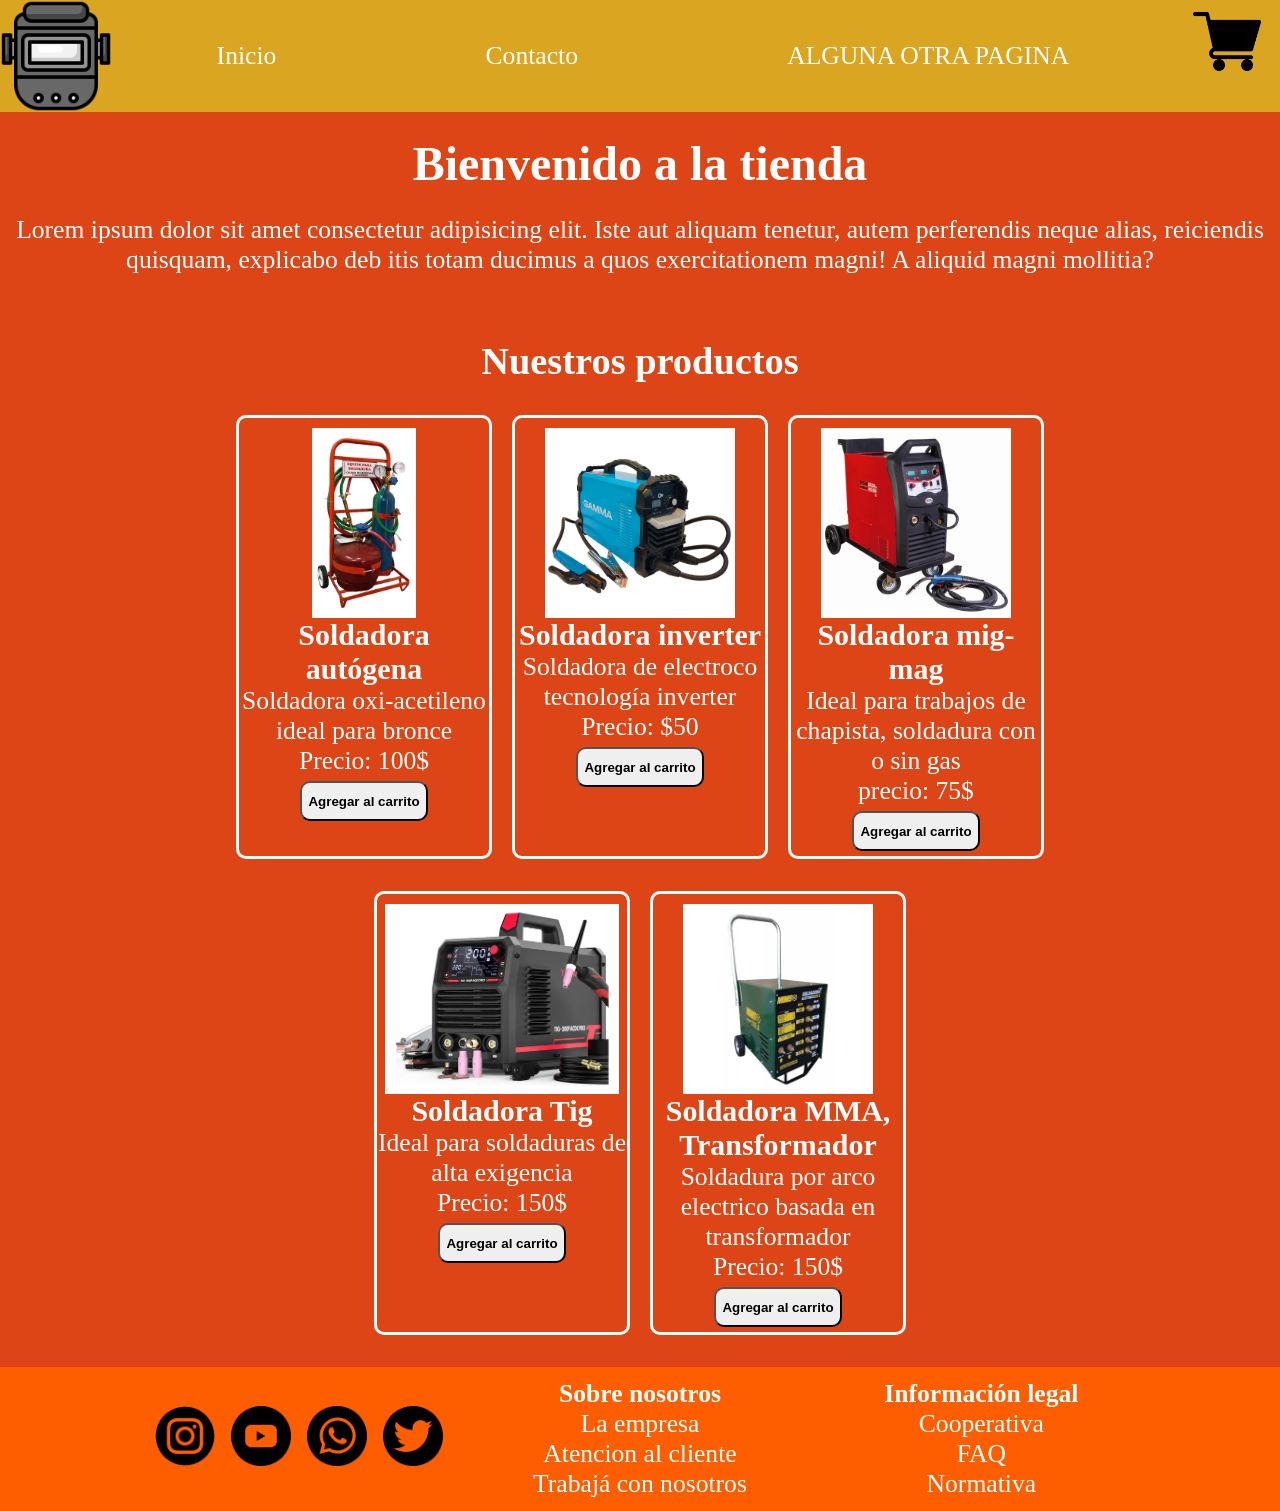
==== index.html @ 5fbb9aa5 "Subida del proyecto a git-repo" ====
<!DOCTYPE html>
<html lang="es">
<head>
    <meta charset="UTF-8">
    <meta name="viewport" content="width=device-width, initial-scale=1.0">
    <title>Tienda genérica</title>
    <link rel="stylesheet"href="/css/styles.css">
</head>


<body>
 <div class="contenedor_header">
    <div class="logo">
        <img src="/multimedia/flaticons/soldador (1).png">
    </div>
    
    <nav class="nav_bar">
   
        <ul>
            <li><a href="index.html">Inicio</a></li>
            <li><a href="/pages/contacto.html">Contacto</a></li>
            <li><a>ALGUNA OTRA PAGINA</a></li>
        </ul>
    </nav>

    <div class="logo-carrito"><img src="/multimedia/flaticons/carrito-de-compras.png"></div>
</div>
    <h1>Bienvenido a la tienda</h1>
    
    <p class="parrafo-home">Lorem ipsum dolor sit amet consectetur adipisicing elit. Iste aut aliquam tenetur, autem perferendis neque alias, reiciendis quisquam, explicabo deb
        itis totam ducimus a quos exercitationem magni! A aliquid magni mollitia?</p>    
    
        <h2 class="h2_home">Nuestros productos</h2>
<main>
    <section class="contenedor-productos">
        <article class="contenedor-articulo">
            <img src="/multimedia/autogena.jpeg"></img>
            <h3>Soldadora autógena</h3>
            <p>Soldadora oxi-acetileno ideal para bronce</p>
            <p>Precio: 100$</p>
            <button>Agregar al carrito</button>
        </article>
    
    
    
    
    
        <article class="contenedor-articulo">
            <img src="/multimedia/inverter.jpeg">
            <h3>Soldadora inverter</h3>
            <p>Soldadora de electroco tecnología inverter</p>
            <p>Precio: $50</p>
            <button>Agregar al carrito</button>
        </article>
        
        <article class="contenedor-articulo">
            <img src="/multimedia/mig-mag.jpeg">
            <h3>Soldadora mig-mag</h3>
            <p>Ideal para trabajos de chapista, soldadura con o sin gas</p>
            <p>precio: 75$</p>
            <button>Agregar al carrito</button>
        </article>
        
        <article class="contenedor-articulo">
            <img src="/multimedia/tig.jpeg">
            <h3>Soldadora Tig</h3>
            <p>Ideal para soldaduras de alta exigencia</p>
            <p>Precio: 150$</p>
            <button>Agregar al carrito</button>
        </article>

       <article class="contenedor-articulo">
            <img src="/multimedia/Transformador.jpg">
            <h3>Soldadora MMA, Transformador</h3>
            <p>Soldadura por arco electrico basada en transformador</p>
            <p>Precio: 150$</p>
            <button>Agregar al carrito</button>
        </article>
    
    
    
    </section>

</main>



<footer>
    <div class="div_icons">
        <ul class="footer_ul_icons">
            <li><img src="./multimedia/flaticons/instagram.png"></li>
            <li><img src="./multimedia/flaticons/youtube.png"></li>
            <li><img src="./multimedia/flaticons/whatsapp.png"></li>
            <li><img src="./multimedia/flaticons/gorjeo.png"></li>
        </ul>
    </div>

    <div class="div_sobre_nosotros">
        <h4>Sobre nosotros</h4>
        <ul>
            <li><a href="https://google.com">La empresa</a></li>
            <li><a>Atencion al cliente</a></li>
            <li><a>Trabajá con nosotros</a></li>
        </ul>
    </div>
    
    <div class="div_info_legal">
        <h4>Información legal</h4>
        <ul>
            <li><a>Cooperativa</a></li>
            <li><a>FAQ</a></li>
            <li><a>Normativa</a></li>
        </ul>
    </div>
</footer>

</body>
</html>
---- css/styles.css ----
* {
    margin: 0;
    padding: 0;
    box-sizing: border-box;
}

html {
    font-size: 62,5%;
}


body {
    font-family: 'Times New Roman', Times, serif;
    font-size: 1.6rem;
    background-color: rgb(221, 69, 23);
    color: white;

}


h1 {
    text-align: center;
    font-size: 3rem;
    line-height: 2.15;
}

main {
    width: 80%;
    justify-items: center;
    margin: auto;}


.contenedor_header{
    display: flex;
    height: 7rem;
    background-color: goldenrod;
}
.nav_bar{
    display: inline-flex;
    flex-direction: row;
    background-color: goldenrod;
    height: 100%;
    justify-content: center;
    width: 100%;

}

.logo{
    display: flex;
    height: 100%;
    justify-content: center;
    width: 10%;
}
.logo img{
    height: 100%;
}

.logo-carrito{
    display: flex;
    height: 100%;
    justify-content: center;
    width: 10%;
    margin-top: .5rem;
}
.logo-carrito img{
    height: 60%;
}
.nav_bar ul{
    display: flex;
    justify-content: space-evenly;
    width: 100%;
    background-color: goldenrod;
    list-style: none;
}

.nav_bar ul li{
    display: block;

    flex-grow: 1;
    text-align: center; 
    height: 60%;
    margin: auto;
}
.nav_bar ul li a{
    display: block;
    color: white;
    height: 100%;
    align-content: center;
}

.nav_bar ul li a{
    text-decoration: none;
}

/* -------------------------------------- HOME ------------------------------------*/
.contenedor-productos{
    width: 100%;
    display: flex;
    flex-direction: row;
    flex-wrap: wrap;
    align-content:space-evenly;
    column-gap: 20px;
    justify-content: center;

}
.contenedor-articulo{
    display: flex;
    align-items: center;
    flex-direction: column;
    margin-top: 2rem;
    width: 25%;
    text-align: center;
    border-style: solid;
    border-radius: 10px;
}

.contenedor-productos article img{
    height: 200px;
    width: 100%;
    border-radius: 4px;
    padding-top: 10px;
    object-fit: contain;
}

.parrafo-home{
    text-align: center;
}

.h2_home{
    display: block;
    text-align: center;
    margin-top: 4rem;
}

/* --------------------------------------PAGINA CONTACTO ------------------------------------*/

.contenedor_total{
    margin: 0;
    width: 60%;
    display: flex;
    flex-direction: row;
    flex-wrap: wrap;
    justify-content: center;
    margin: auto;
    height: 8rem;
    align-items:flex-end;
}
.contacto_h1{
    margin-bottom: 30px;
    font-size: 5rem;
}

.contenedor_form {
    display: flex;
    flex-direction: column;
    height: 90%;
    flex: 1 1 50%;
}

.contenedor_label_input{
    margin:auto 0;
    display: flex;
    align-items: center;

}

.contenedor_label_input label{
    padding-left: 40%;
    text-align: left;
    margin: 0 auto;
}
.contenedor_form div input{
    height: 75%;
    margin-left: 10px;
    width: 12rem;
}


.contenedor_botones button{
    padding: 4px;
    margin: 10px;
    width: 5rem;
}
.contenedor_botones{
    height: 100%;
    display: flex;
    flex-direction: row;
    align-items: center;
    justify-content: center;
    flex: 0 0 100%;
    height: 20%;
    margin-top: 15px;
}


.contenedor_mensaje{
    display: flex;
    flex-direction: column;
    flex: 1 1 50%;
    height: 110%;
}

.contenedor_mensaje label{
    text-align: center;
    height: 30%;
}

.contenedor_mensaje textarea{
    margin: 0 5%;
    height: 100%;
    resize: none;
}

article button{
    height: 2.5rem;
    margin: 5px;
    width: 8rem;
    border-radius: 10px;
    font-weight: 700;
    
}
/* -------------------------------------- FOOTER ------------------------------------*/


footer {
    margin-top: 2rem;
    height: 9rem;
    width: 100%;
    background-color: rgb(255, 94, 0);
    display: flex;
    justify-content: space-evenly;
    padding: 0 10%;
}

.footer_ul_icons{
    display: flex;
    text-decoration: none;
    list-style: none;
    justify-content: center;
}
.footer_ul_icons li img {
height: 60px;
margin: 8px;
}

footer div{
    align-content: center;
    width: 100%;
    text-align: center;
}


.div_sobre_nosotros ul, .div_info_legal ul{
    
    list-style: none;
}

.div_sobre_nosotros ul li a:hover, .div_info_legal ul li a:hover{
    color: black;
    font-size: larger;
}

.div_sobre_nosotros ul li a, .div_info_legal ul li a{
    text-decoration: none;
    color: white;
}
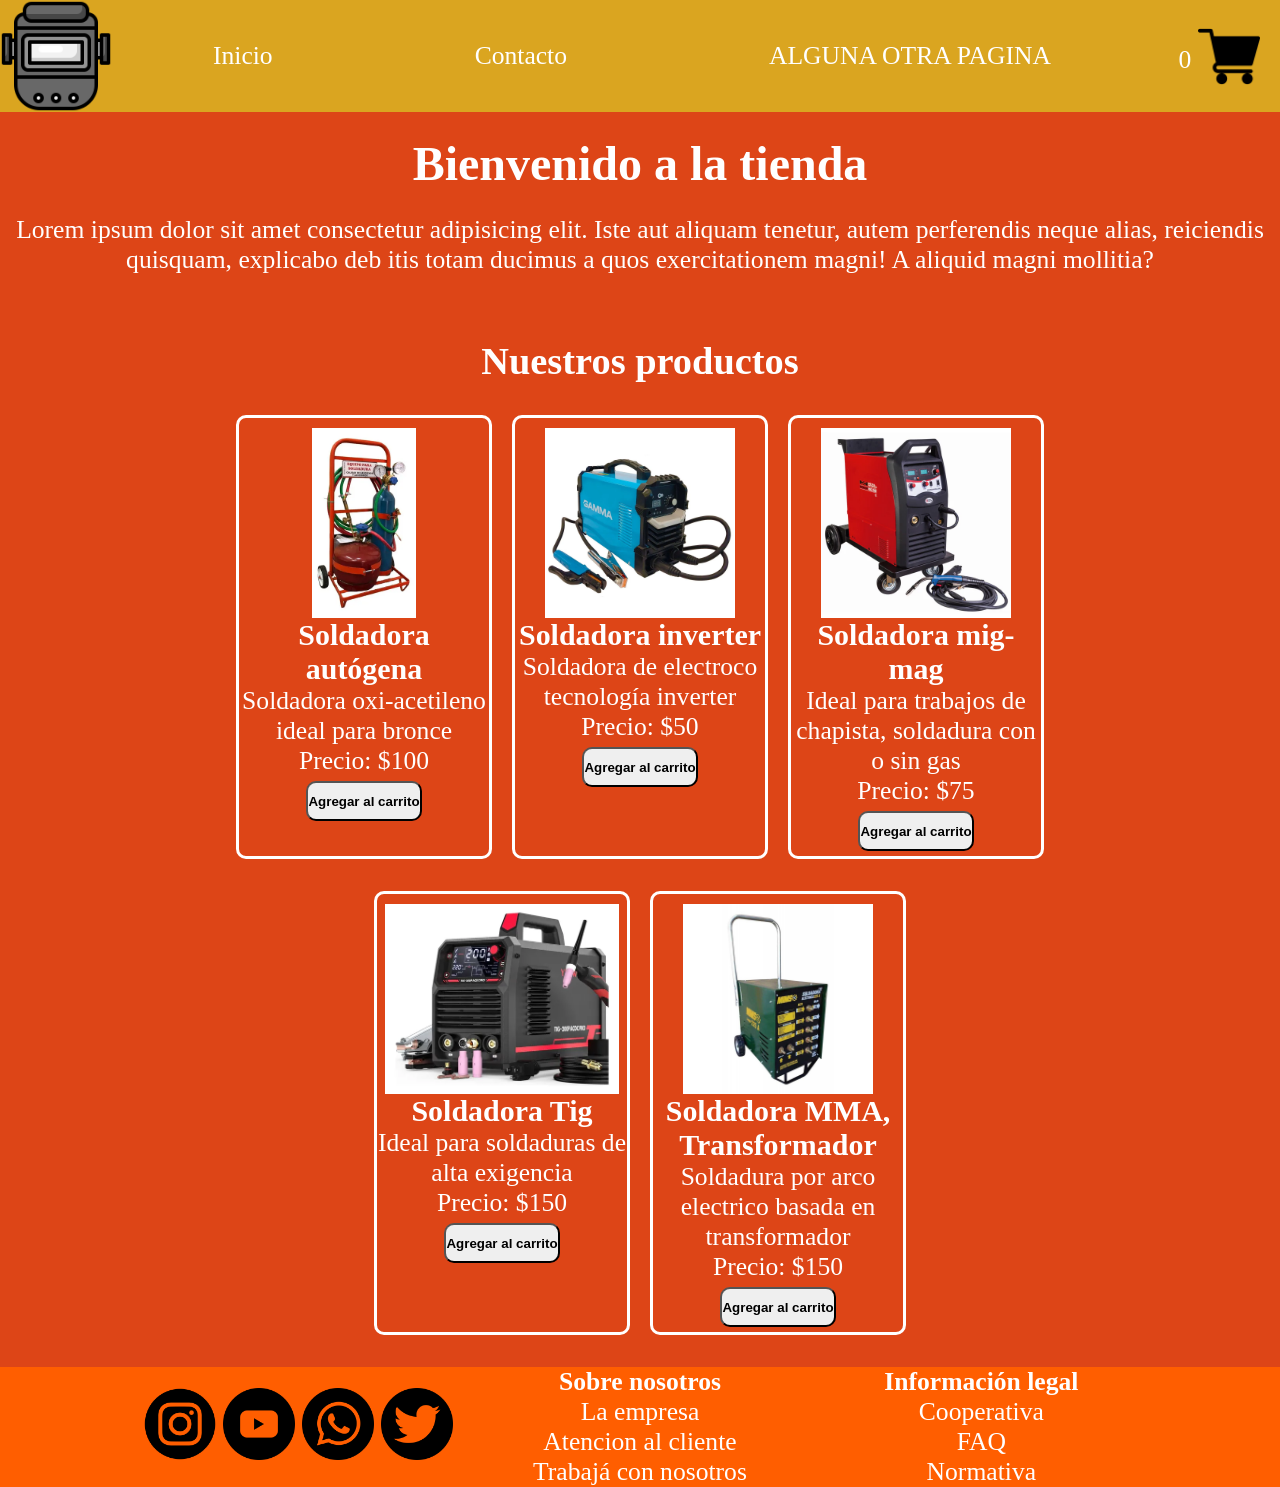
==== commit 08e5873b: "Se agregó carrito funcional y adición de productos por medio de una estructura de datos" ====
--- a/index.html
+++ b/index.html
@@ -4,26 +4,32 @@
     <meta charset="UTF-8">
     <meta name="viewport" content="width=device-width, initial-scale=1.0">
     <title>Tienda genérica</title>
-    <link rel="stylesheet"href="/css/styles.css">
+    <link rel="stylesheet" href="./css/styles.css">
 </head>
 
 
 <body>
  <div class="contenedor_header">
     <div class="logo">
-        <img src="/multimedia/flaticons/soldador (1).png">
+        <img src="./multimedia/flaticons/soldador (1).png">
     </div>
     
     <nav class="nav_bar">
    
         <ul>
             <li><a href="index.html">Inicio</a></li>
-            <li><a href="/pages/contacto.html">Contacto</a></li>
+            <li><a href="./pages/contacto.html">Contacto</a></li>
             <li><a>ALGUNA OTRA PAGINA</a></li>
         </ul>
     </nav>
 
-    <div class="logo-carrito"><img src="/multimedia/flaticons/carrito-de-compras.png"></div>
+    <div class="logo-carrito">
+        <p id="contador_carrito">0</p>
+        <a href="./pages/carrito.html">
+        <img src="./multimedia/flaticons/carrito-de-compras.png">
+        </a>
+        
+    </div>
 </div>
     <h1>Bienvenido a la tienda</h1>
     
@@ -32,21 +38,21 @@
     
         <h2 class="h2_home">Nuestros productos</h2>
 <main>
-    <section class="contenedor-productos">
+    <section class="contenedor-productos" id="contenedor-productos">
+        
+        
+        
+        <!-- 
         <article class="contenedor-articulo">
-            <img src="/multimedia/autogena.jpeg"></img>
+            <img src="./multimedia/autogena.jpeg"></img>
             <h3>Soldadora autógena</h3>
             <p>Soldadora oxi-acetileno ideal para bronce</p>
             <p>Precio: 100$</p>
             <button>Agregar al carrito</button>
         </article>
     
-    
-    
-    
-    
         <article class="contenedor-articulo">
-            <img src="/multimedia/inverter.jpeg">
+            <img src="./multimedia/inverter.jpeg">
             <h3>Soldadora inverter</h3>
             <p>Soldadora de electroco tecnología inverter</p>
             <p>Precio: $50</p>
@@ -54,7 +60,7 @@
         </article>
         
         <article class="contenedor-articulo">
-            <img src="/multimedia/mig-mag.jpeg">
+            <img src="./multimedia/mig-mag.jpeg">
             <h3>Soldadora mig-mag</h3>
             <p>Ideal para trabajos de chapista, soldadura con o sin gas</p>
             <p>precio: 75$</p>
@@ -62,7 +68,7 @@
         </article>
         
         <article class="contenedor-articulo">
-            <img src="/multimedia/tig.jpeg">
+            <img src="./multimedia/tig.jpeg">
             <h3>Soldadora Tig</h3>
             <p>Ideal para soldaduras de alta exigencia</p>
             <p>Precio: 150$</p>
@@ -70,7 +76,7 @@
         </article>
 
        <article class="contenedor-articulo">
-            <img src="/multimedia/Transformador.jpg">
+            <img src="./multimedia/Transformador.jpg">
             <h3>Soldadora MMA, Transformador</h3>
             <p>Soldadura por arco electrico basada en transformador</p>
             <p>Precio: 150$</p>
@@ -78,7 +84,7 @@
         </article>
     
     
-    
+    -->
     </section>
 
 </main>
@@ -88,10 +94,10 @@
 <footer>
     <div class="div_icons">
         <ul class="footer_ul_icons">
-            <li><img src="./multimedia/flaticons/instagram.png"></li>
-            <li><img src="./multimedia/flaticons/youtube.png"></li>
-            <li><img src="./multimedia/flaticons/whatsapp.png"></li>
-            <li><img src="./multimedia/flaticons/gorjeo.png"></li>
+            <a href="https://www.instagram.com"><li><img src="./multimedia/flaticons/instagram.png"></li></a>
+            <a href="https://www.youtube.com"><li><img src="./multimedia/flaticons/youtube.png"></li></a>
+            <a href="https://www.whatsapp.com"><li><img src="./multimedia/flaticons/whatsapp.png"></li></a>
+            <a href="https://www.x.com"><li><img src="./multimedia/flaticons/gorjeo.png"></li></a>
         </ul>
     </div>
 
@@ -115,4 +121,6 @@
 </footer>
 
 </body>
+<script type="module" src="./js/ui_index.js"></script>
+
 </html>
--- a/css/styles.css
+++ b/css/styles.css
@@ -10,11 +10,14 @@
 
 
 body {
+    display: flex;
+    flex-direction: column;
     font-family: 'Times New Roman', Times, serif;
     font-size: 1.6rem;
     background-color: rgb(221, 69, 23);
     color: white;
-
+    flex: 0 0 100%;
+    height: 100vh;
 }
 
 
@@ -47,7 +50,7 @@
 
 .logo{
     display: flex;
-    height: 100%;
+    height: 100%;   
     justify-content: center;
     width: 10%;
 }
@@ -57,13 +60,26 @@
 
 .logo-carrito{
     display: flex;
-    height: 100%;
+    flex-direction: row;
+    height: auto;
     justify-content: center;
     width: 10%;
     margin-top: .5rem;
 }
 .logo-carrito img{
     height: 60%;
+}
+.logo-carrito a{
+    display: block;
+    align-content: center;
+    text-align: center;
+}
+.logo-carrito p{
+    display: block;
+    width: 20%;
+    text-align: center;
+    align-content: center;
+    
 }
 .nav_bar ul{
     display: flex;
@@ -113,7 +129,6 @@
     border-style: solid;
     border-radius: 10px;
 }
-
 .contenedor-productos article img{
     height: 200px;
     width: 100%;
@@ -134,45 +149,67 @@
 
 /* --------------------------------------PAGINA CONTACTO ------------------------------------*/
 
+.body_contacto{
+    height: 100vh;
+}
 .contenedor_total{
-    margin: 0;
-    width: 60%;
-    display: flex;
-    flex-direction: row;
-    flex-wrap: wrap;
-    justify-content: center;
-    margin: auto;
-    height: 8rem;
-    align-items:flex-end;
-}
+    display: flex;
+    width: 80%;
+    margin-top: 0;
+    height: 19rem;
+}
+
+.contenedor_total form{
+    width: 100%;
+    display: flex;
+    height: 60%;
+    flex-direction: column;
+}
+.contenedor_form_mensaje{
+    display: flex;
+    flex-direction: row;
+    height: 70%;
+    flex-wrap: nowrap;
+    flex: 1 1 100%;
+    margin-bottom: 2%;
+    align-items: flex-end;
+}
+
+
 .contacto_h1{
     margin-bottom: 30px;
     font-size: 5rem;
+    display: flex;
+    justify-content: center;
 }
 
 .contenedor_form {
     display: flex;
     flex-direction: column;
-    height: 90%;
+    height: 100%;
     flex: 1 1 50%;
+    justify-content: flex-end;
+
+
 }
 
 .contenedor_label_input{
-    margin:auto 0;
-    display: flex;
+    display: flex;
+    flex-direction: row;
+    height: 27%;
     align-items: center;
-
+    justify-content: flex-end;
+    
 }
 
 .contenedor_label_input label{
-    padding-left: 40%;
+    display: inline-flex;
+    width: 20%;
     text-align: left;
-    margin: 0 auto;
+
 }
 .contenedor_form div input{
-    height: 75%;
-    margin-left: 10px;
-    width: 12rem;
+    display: inline-flex;
 }
 
 
@@ -182,14 +219,13 @@
     width: 5rem;
 }
 .contenedor_botones{
-    height: 100%;
+    width: 100%;
     display: flex;
     flex-direction: row;
     align-items: center;
     justify-content: center;
-    flex: 0 0 100%;
-    height: 20%;
-    margin-top: 15px;
+    flex: 1 1 10%;
+    flex-wrap: wrap;
 }
 
 
@@ -197,7 +233,8 @@
     display: flex;
     flex-direction: column;
     flex: 1 1 50%;
-    height: 110%;
+    height: 100%;
+    padding: 0 5%;
 }
 
 .contenedor_mensaje label{
@@ -214,7 +251,7 @@
 article button{
     height: 2.5rem;
     margin: 5px;
-    width: 8rem;
+    width: auto;
     border-radius: 10px;
     font-weight: 700;
     
@@ -223,8 +260,9 @@
 
 
 footer {
+
     margin-top: 2rem;
-    height: 9rem;
+    height: auto;
     width: 100%;
     background-color: rgb(255, 94, 0);
     display: flex;
@@ -237,10 +275,15 @@
     text-decoration: none;
     list-style: none;
     justify-content: center;
-}
+    gap: 2%;
+    flex-shrink: 1;
+    flex-wrap: wrap;
+}
+
+
+
 .footer_ul_icons li img {
-height: 60px;
-margin: 8px;
+    height: 8vh;
 }
 
 footer div{
@@ -264,3 +307,135 @@
     text-decoration: none;
     color: white;
 }
+/* -------------------------------------- CARRITO.HTML ------------------------------------*/
+.contenedor_p_carrito{
+    display: flex;
+    margin: auto;
+    flex-direction: column;
+    width: 800px;
+    padding-left: 5%;
+    padding-right: 5%;
+}
+
+.contenedor_botones_p_carrito{
+    height: 100%;
+    width: 100%;
+    display: flex;
+    flex-direction: row;
+    justify-content: center;
+    align-items: center;
+}
+.contenedor_botones_p_carrito button{
+    height: 150%;
+    margin-right: 10px;
+}
+
+
+#lista_p_carrito {
+    list-style-type: none;  
+}
+.contenedor_articulo_carrito{
+    display: flex;
+    justify-content: space-evenly;
+    border-style: solid;
+    margin: 2%;
+}
+
+
+.contenedor_articulo_carrito div img{
+    display: block;
+    height:150px;   
+    padding: 10px;
+}
+
+.contenedor_articulo_carrito div{
+    width: 150px;
+    margin: 0;
+    padding: auto;
+    align-content: center;
+}
+
+@media (max-width: 580px){
+    .contenedor_total{
+        height: 300px;
+    }
+
+
+     .contenedor_total form{
+        display: flex;
+        flex-direction: column;
+        flex-wrap: nowrap;
+        height: 100%;
+     }   
+    .contenedor_form{
+        flex-direction: column;
+        flex-wrap: wrap;
+        width: 100%;
+        flex: 1 1 100%
+        ;
+    }
+    .contenedor_form_mensaje{
+        flex-direction: column;
+        align-items: center;
+    }
+ 
+    .contenedor_mensaje{
+        flex:   1 1 100%;
+        width: 100%;
+}
+
+    .contenedor_botones{
+        width: auto;
+    }
+    .contenedor_label_input{
+        justify-content: space-around;
+    }
+
+
+
+    .contenedor_header{
+    flex-direction: column;
+    height: 30%;
+    flex: 0 0 1;
+}
+
+.nav_bar{
+    flex-direction: column;
+    display: flex;
+}
+
+.nav_bar ul{
+    flex-direction: column;
+    display: flex;
+    font-size: smaller;
+}
+
+.logo{
+    width: 100%;
+}
+.logo img{
+    height: 50px;
+}
+.logo-carrito{
+    width: 100%;
+}
+
+.logo-carrito img{
+    height: 50px;
+}
+
+.contacto_h1{
+    font-size:larger;
+}
+
+.contenedor-productos{
+    flex-direction: column;
+}
+
+
+.contenedor-articulo{
+    width: 100%;
+}
+
+
+}
